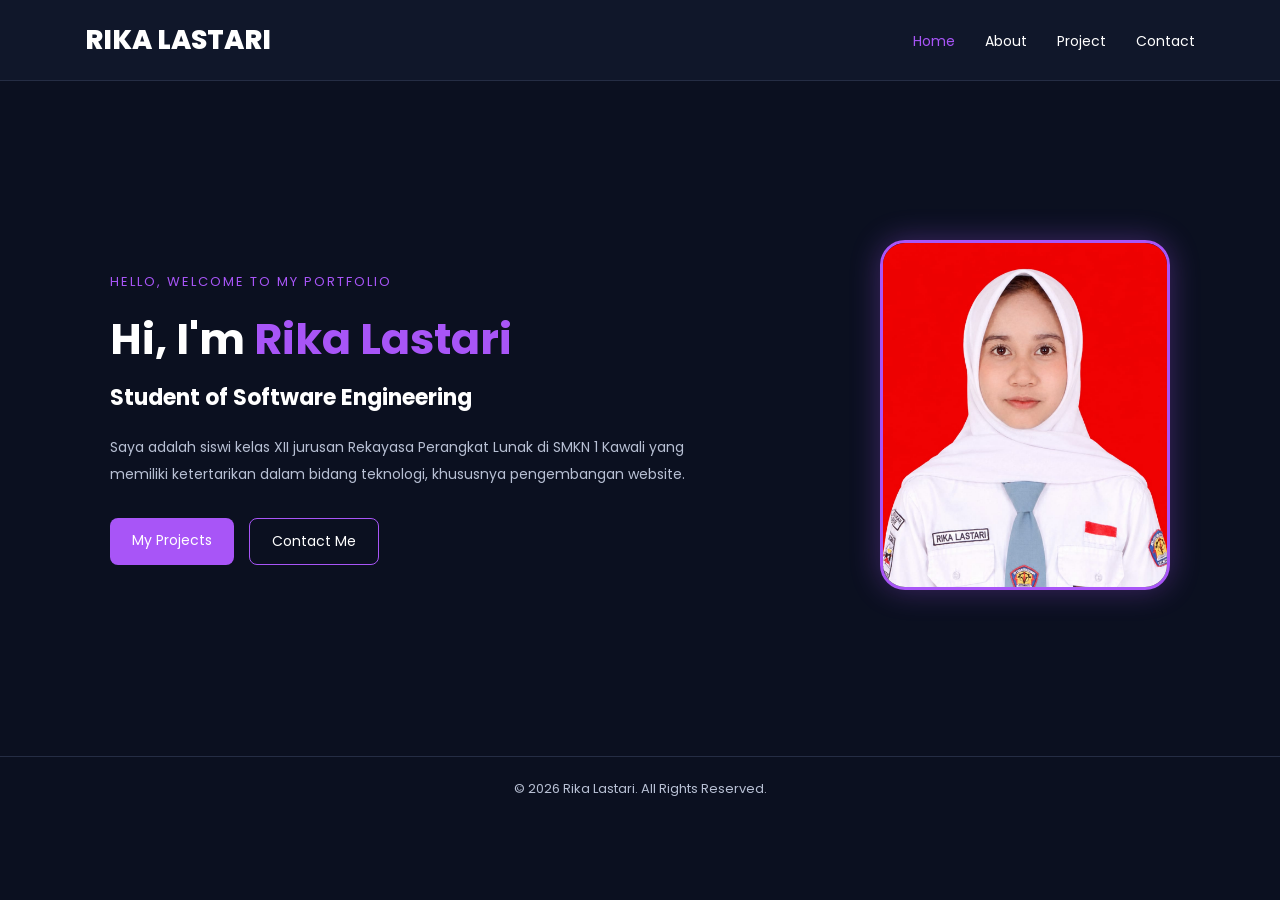
==== index.html @ 6e5010d7 "Add files via upload" ====
<!DOCTYPE html>
<html lang="id">
<head>
    <meta charset="UTF-8">
    <meta name="viewport" content="width=device-width, initial-scale=1.0">
    <title>Home | Rika Lastari</title>
    <link rel="stylesheet" href="style.css">
</head>
<body>

    <!-- Navbar -->
    <header>
        <nav class="navbar">
            <a href="index.html" class="logo">RIKA LASTARI</a>

            <ul class="nav-menu">
                <li><a href="index.html" class="active">Home</a></li>
                <li><a href="about.html">About</a></li>
                <li><a href="project.html">Project</a></li>
                <li><a href="contact.html">Contact</a></li>
            </ul>
        </nav>
    </header>

    <!-- Home Section -->
    <main class="home">
        <div class="home-text">

            <p class="greeting">HELLO, WELCOME TO MY PORTFOLIO</p>

            <h1>Hi, I'm <span>Rika Lastari</span></h1>

            <h2>Student of Software Engineering</h2>

            <p class="description">
                Saya adalah siswi kelas XII jurusan Rekayasa
                Perangkat Lunak di SMKN 1 Kawali yang memiliki
                ketertarikan dalam bidang teknologi, khususnya
                pengembangan website.
            </p>

            <div class="buttons">
                <a href="project.html" class="btn">My Projects</a>
                <a href="contact.html" class="btn btn-outline">
                    Contact Me
                </a>
            </div>

        </div>

        <div class="home-image">
            <img src="profile.jpeg" alt="Foto Rika Lastari">
        </div>
    </main>

    <!-- Footer -->
    <footer>
        <p>© 2026 Rika Lastari. All Rights Reserved.</p>
    </footer>

</body>
</html>
---- style.css ----
/* IMPORT FONT */

@import url('https://fonts.googleapis.com/css2?family=Poppins:wght@300;400;500;600;700;800&display=swap');


/* GENERAL */

* {
    margin: 0;
    padding: 0;
    box-sizing: border-box;
}

:root {
    --purple: #a855f7;
    --purple-dark: #7134a5;
    --dark: #0b1020;
    --navbar: #10172a;
    --card: #151d32;
    --text: #b8c0d4;
    --white: #ffffff;
}

body {
    font-family: 'Poppins', sans-serif;
    background: var(--dark);
    color: var(--white);
    min-height: 100vh;
}


/* NAVBAR */

header {
    background: var(--navbar);
    border-bottom: 1px solid #252d44;
}

.navbar {
    max-width: 1150px;
    margin: auto;
    padding: 20px;
    display: flex;
    align-items: center;
    justify-content: space-between;
    gap: 20px;
}

.logo {
    color: var(--white);
    font-size: 27px;
    font-weight: 800;
    text-decoration: none;
}

.logo span {
    color: var(--purple);
}

.nav-menu {
    display: flex;
    align-items: center;
    flex-wrap: wrap;
    gap: 30px;
    list-style: none;
}

.nav-menu a {
    color: var(--white);
    text-decoration: none;
    font-size: 14px;
    transition: 0.3s;
}

.nav-menu a:hover,
.nav-menu a.active {
    color: var(--purple);
}


/* HOME */

.home {
    max-width: 1100px;
    min-height: 75vh;
    margin: auto;
    padding: 60px 20px;
    display: flex;
    align-items: center;
    justify-content: space-between;
    gap: 50px;
}

.home-text {
    max-width: 600px;
}

.greeting {
    color: var(--purple);
    font-size: 13px;
    letter-spacing: 2px;
    margin-bottom: 15px;
}

.home-text h1 {
    font-size: 43px;
    margin-bottom: 10px;
}

.home-text h1 span {
    color: var(--purple);
}

.home-text h2 {
    font-size: 22px;
    margin-bottom: 20px;
}

.description {
    color: var(--text);
    line-height: 1.9;
    font-size: 14px;
}

.home-image img {
    width: 290px;
    height: 350px;
    object-fit: cover;
    border-radius: 25px;
    border: 3px solid var(--purple);
    box-shadow: 0 0 30px #a855f755;
}

.buttons {
    display: flex;
    flex-wrap: wrap;
    gap: 15px;
    margin-top: 30px;
}

.btn {
    display: inline-block;
    background: var(--purple);
    color: var(--white);
    padding: 12px 22px;
    border-radius: 8px;
    text-decoration: none;
    font-size: 14px;
    transition: 0.3s;
}

.btn:hover {
    background: var(--purple-dark);
    transform: translateY(-4px);
}

.btn-outline {
    background: transparent;
    border: 1px solid var(--purple);
}

.btn-outline:hover {
    background: var(--purple);
}


/* GENERAL PAGE */

.page-container {
    max-width: 1100px;
    margin: auto;
    padding: 70px 20px;
}

.page-title {
    text-align: center;
    font-size: 38px;
    margin-bottom: 12px;
}

.page-title span {
    color: var(--purple);
}

.subtitle {
    text-align: center;
    color: var(--text);
    font-size: 14px;
    margin-bottom: 45px;
}


/* ABOUT */

.about-content {
    background: var(--card);
    padding: 35px;
    border-radius: 15px;
    border: 1px solid #29334e;
}

.about-text h2 {
    color: var(--purple);
    font-size: 21px;
    margin: 25px 0 12px;
}

.about-text h2:first-child {
    margin-top: 0;
}

.about-text p {
    color: var(--text);
    font-size: 14px;
    line-height: 1.9;
    margin-bottom: 10px;
}

.info-card {
    background: #202a43;
    padding: 18px;
    border-radius: 10px;
    margin-top: 12px;
}

.info-card h3 {
    font-size: 16px;
    margin-bottom: 5px;
}

.skills {
    display: flex;
    flex-wrap: wrap;
    gap: 10px;
    margin-top: 15px;
}

.skills span {
    background: #382052;
    color: #d8b4fe;
    border: 1px solid #7134a5;
    padding: 7px 15px;
    border-radius: 20px;
    font-size: 12px;
}


/* PROJECT */

.project-list {
    display: grid;
    grid-template-columns: repeat(3, 1fr);
    gap: 22px;
}

.project-card {
    background: var(--card);
    border: 1px solid #29334e;
    padding: 25px;
    border-radius: 15px;
    transition: 0.3s;
}

.project-card:hover {
    transform: translateY(-8px);
    border-color: var(--purple);
    box-shadow: 0 10px 30px #a855f722;
}

.project-number {
    color: var(--purple);
    font-size: 30px;
    font-weight: 800;
    margin-bottom: 15px;
}

.project-card h2 {
    font-size: 18px;
    margin-bottom: 12px;
}

.project-card p {
    color: var(--text);
    line-height: 1.8;
    font-size: 13px;
}


/* CONTACT */

.contact-list {
    display: grid;
    grid-template-columns: repeat(2, 1fr);
    gap: 20px;
}

.contact-card {
    background: var(--card);
    padding: 25px;
    border-radius: 12px;
    border: 1px solid #29334e;
    transition: 0.3s;
}

.contact-card:hover {
    border-color: var(--purple);
    transform: translateY(-5px);
}

.contact-icon {
    color: var(--purple);
    font-size: 30px;
    margin-bottom: 12px;
}

.contact-card h2 {
    color: var(--purple);
    font-size: 19px;
    margin-bottom: 10px;
}

.contact-card p {
    color: var(--text);
    font-size: 14px;
    margin-bottom: 18px;
}

.contact-card a {
    display: inline-block;
    color: var(--white);
    background: var(--purple-dark);
    padding: 9px 16px;
    border-radius: 7px;
    text-decoration: none;
    font-size: 13px;
    transition: 0.3s;
}

.contact-card a:hover {
    background: var(--purple);
}


/* FOOTER */

footer {
    text-align: center;
    padding: 22px;
    color: var(--text);
    border-top: 1px solid #252d44;
    font-size: 13px;
}


/* RESPONSIVE TABLET */

@media (max-width: 900px) {

    .home {
        gap: 30px;
    }

    .home-text h1 {
        font-size: 35px;
    }

    .project-list {
        grid-template-columns: repeat(2, 1fr);
    }

}


/* RESPONSIVE HP */

@media (max-width: 600px) {

    .navbar {
        flex-direction: column;
        gap: 15px;
    }

    .nav-menu {
        justify-content: center;
        gap: 15px;
    }

    .nav-menu a {
        font-size: 12px;
    }

    .home {
        flex-direction: column-reverse;
        text-align: center;
        padding-top: 45px;
    }

    .home-text h1 {
        font-size: 30px;
    }

    .home-text h2 {
        font-size: 18px;
    }

    .home-image img {
        width: 220px;
        height: 260px;
    }

    .buttons {
        justify-content: center;
    }

    .page-title {
        font-size: 30px;
    }

    .page-container {
        padding: 45px 18px;
    }

    .about-content {
        padding: 22px;
    }

    .project-list {
        grid-template-columns: 1fr;
    }

    .contact-list {
        grid-template-columns: 1fr;
    }

}
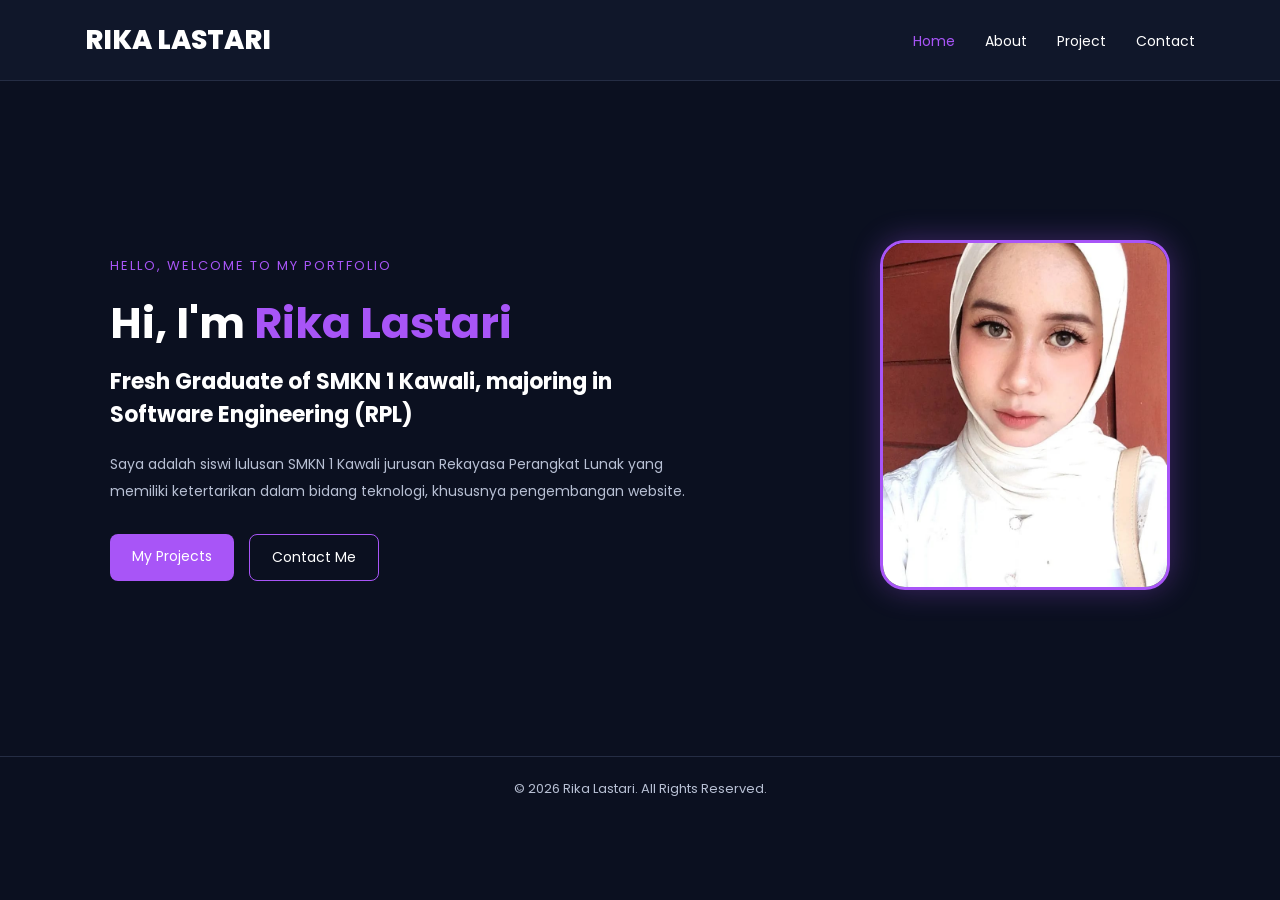
==== commit b0a59279: "Add files via upload" ====
--- a/index.html
+++ b/index.html
@@ -31,11 +31,11 @@
 
             <h1>Hi, I'm <span>Rika Lastari</span></h1>
 
-            <h2>Student of Software Engineering</h2>
+            <h2>Fresh Graduate of SMKN 1 Kawali, majoring in Software Engineering (RPL)</h2>
 
             <p class="description">
-                Saya adalah siswi kelas XII jurusan Rekayasa
-                Perangkat Lunak di SMKN 1 Kawali yang memiliki
+                Saya adalah siswi lulusan SMKN 1 Kawali jurusan Rekayasa
+                Perangkat Lunak yang memiliki
                 ketertarikan dalam bidang teknologi, khususnya
                 pengembangan website.
             </p>
